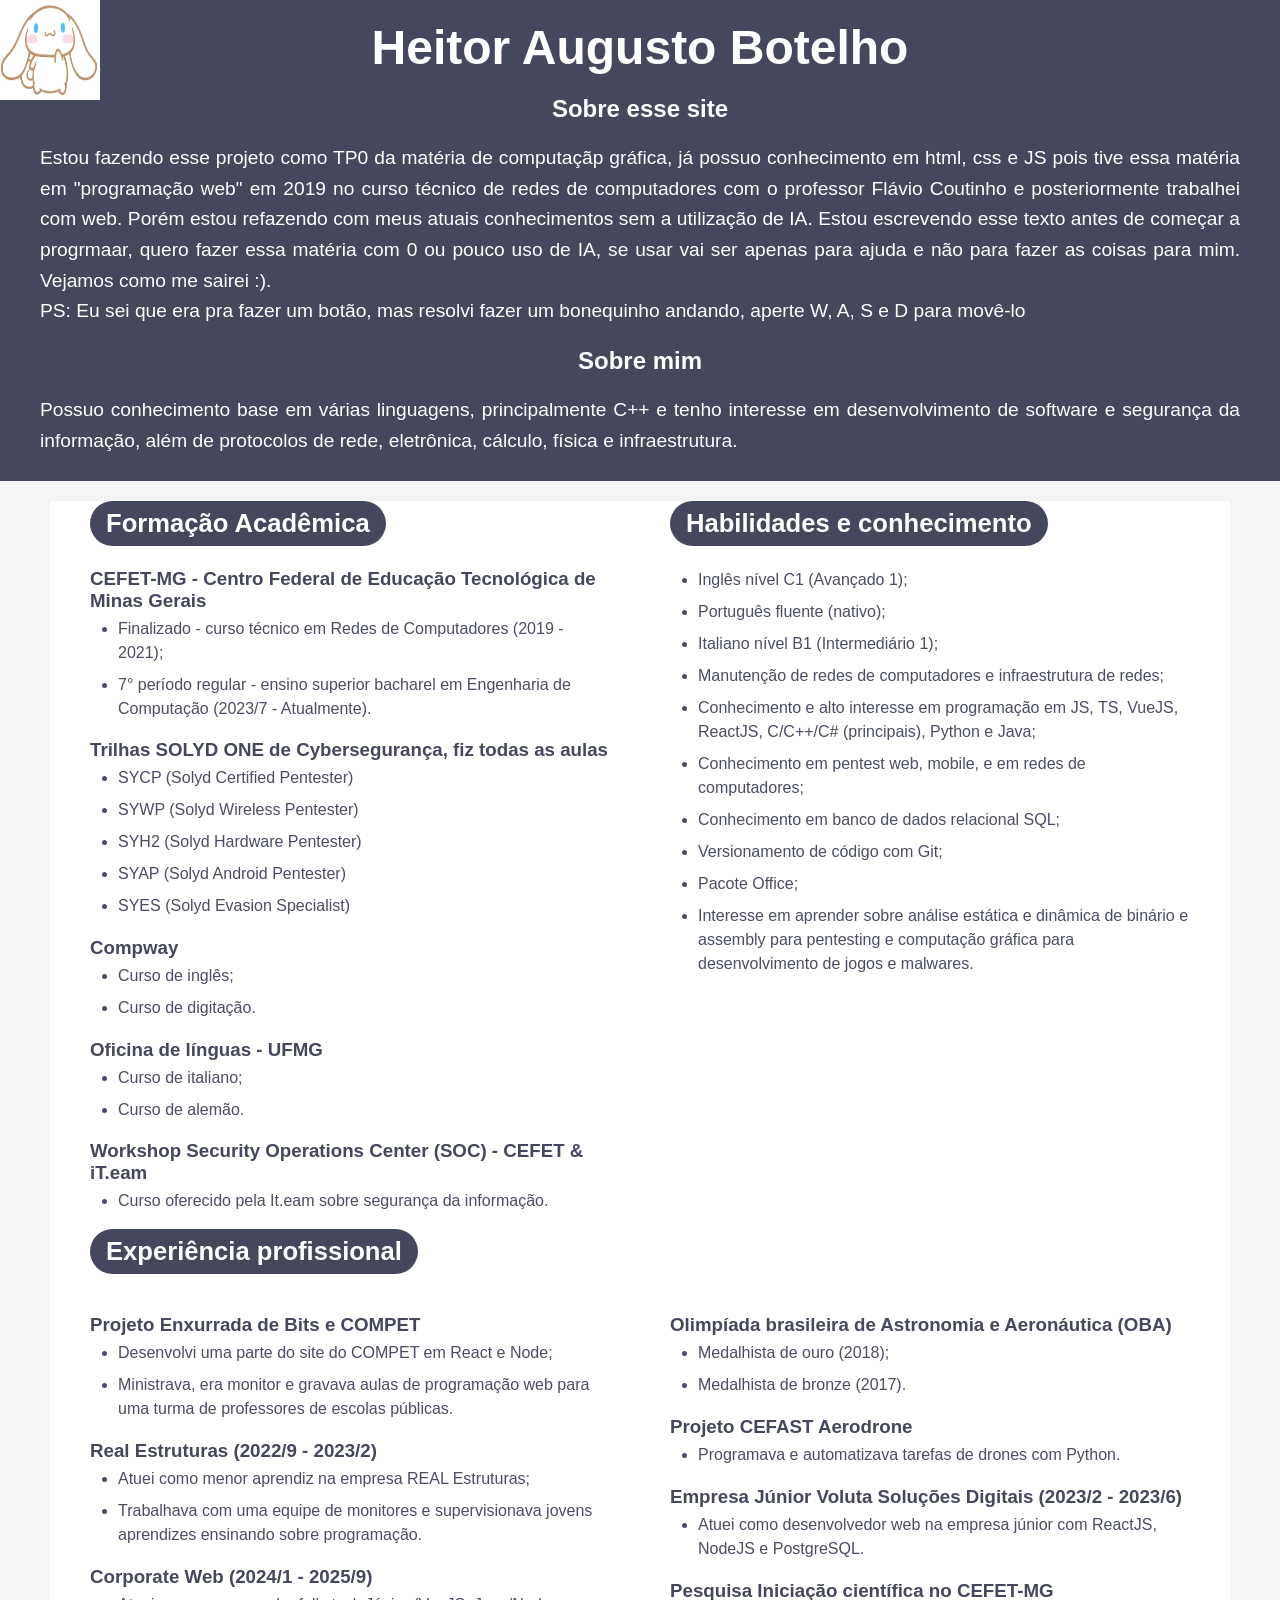
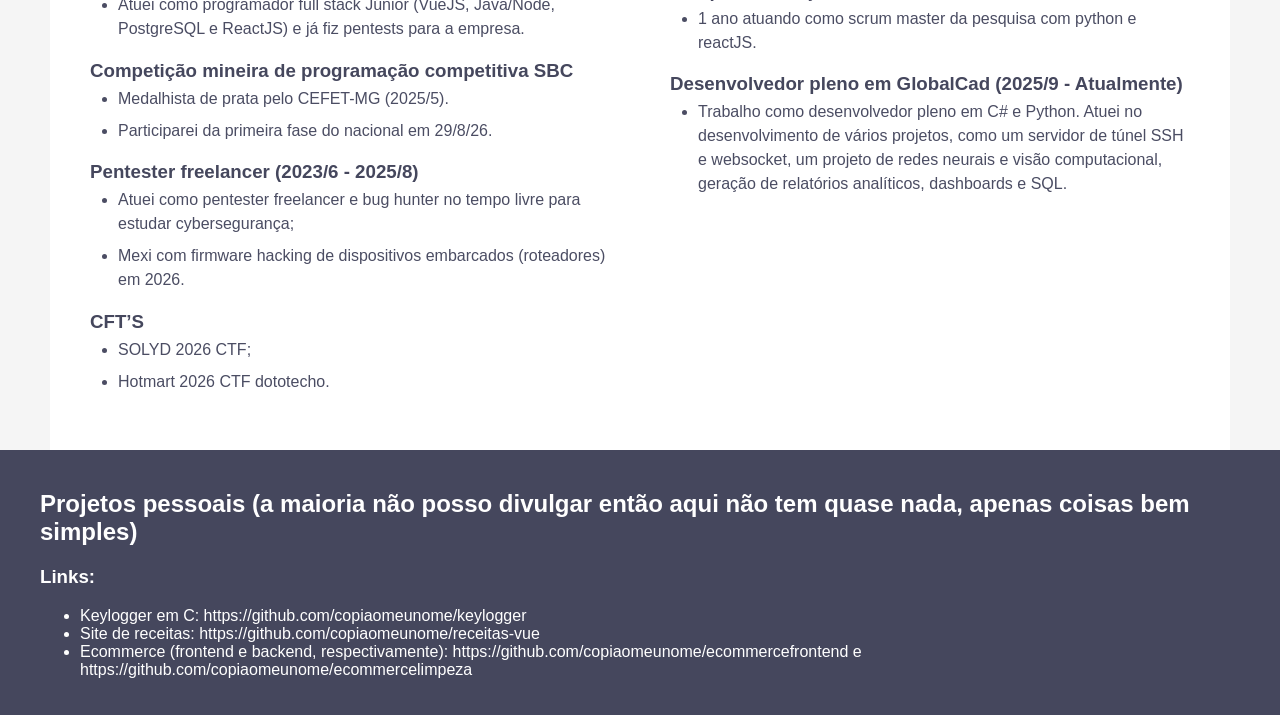
==== tp0/index.html @ 5cdedbfb "initial commit - adding html, css and js, just simple text and setup for project" ====
<!DOCTYPE html>
<html lang="en">
<head>
    <link rel="stylesheet" href="styles.css">
    <meta charset="UTF-8">
    <meta name="viewport" content="width=device-width, initial-scale=1.0">
    <title>Heitor Augusto Botelho</title>
</head>
<body>
    <img src="assets/cina1.png" alt="" id="img_prota">
    <header>
        <h1>Heitor Augusto Botelho</h1>
        <section class = "sobre">
            <h2>Sobre esse site</h2>
            <p>Estou fazendo esse projeto como TP0 da matéria de computaçãp gráfica, já possuo conhecimento em html, css e JS pois tive essa matéria em "programação web" em 2019 no curso técnico de redes de computadores com o professor Flávio Coutinho e posteriormente trabalhei com web. Porém estou refazendo com meus atuais conhecimentos sem a utilização de IA.
                Estou escrevendo esse texto antes de começar a progrmaar, quero fazer essa matéria com 0 ou pouco uso de IA, se usar vai ser apenas para ajuda e não para fazer as coisas para mim. Vejamos como me sairei :).
                <br>PS: Eu sei que era pra fazer um botão, mas resolvi fazer um bonequinho andando, aperte W, A, S e D para movê-lo</br>
            </p>
            <h2>Sobre mim</h2>
            <p>Possuo conhecimento base em várias linguagens, principalmente C++ e tenho interesse em desenvolvimento de software e segurança da informação, além de protocolos de rede, eletrônica, cálculo, física e infraestrutura.</p>
        </section>
    </header>
    <main>
        <div class = "conteudo">
            <section class = "coluna">
                <h2>Formação Acadêmica</h2>
                <h3>CEFET-MG - Centro Federal de Educação Tecnológica de Minas Gerais</h3>
                <ul>
                    <li>Finalizado - curso técnico em Redes de Computadores (2019 - 2021);</li>
                    <li>7° período regular - ensino superior bacharel em Engenharia de Computação (2023/7 - Atualmente).</li>
                </ul>
                <h3>Trilhas SOLYD ONE de Cybersegurança, fiz todas as aulas</h3>
                <ul>
                    <li>SYCP (Solyd Certified Pentester)</li>
                    <li>SYWP (Solyd Wireless Pentester)</li>
                    <li>SYH2 (Solyd Hardware Pentester)</li>
                    <li>SYAP (Solyd Android Pentester)</li>
                    <li>SYES (Solyd Evasion Specialist)</li>
                </ul>
                <h3>Compway</h3>
                <ul>
                    <li>Curso de inglês;</li>
                    <li>Curso de digitação.</li>
                </ul>
                <h3>Oficina de línguas - UFMG</h3>
                <ul>
                    <li>Curso de italiano;</li>
                    <li>Curso de alemão.</li>
                </ul>
                <h3>Workshop Security Operations Center (SOC) - CEFET & iT.eam</h3>
                <ul>
                    <li>Curso oferecido pela It.eam sobre segurança da informação.</li>
                </ul>
            </section>
            <section class = "coluna">
            <h2>Habilidades e conhecimento</h2>
            <ul>
                <li>Inglês nível C1 (Avançado 1);</li>
                <li>Português fluente (nativo);</li>
                <li>Italiano nível B1 (Intermediário 1);</li>
                <li>Manutenção de redes de computadores e infraestrutura de redes;</li>
                <li>Conhecimento e alto interesse em programação em JS, TS, VueJS, ReactJS, C/C++/C# (principais), Python e Java;</li>
                <li>Conhecimento em pentest web, mobile, e em redes de computadores;</li>
                <li>Conhecimento em banco de dados relacional SQL;</li>
                <li>Versionamento de código com Git;</li>
                <li>Pacote Office;</li>
                <li>Interesse em aprender sobre análise estática e dinâmica de binário e assembly para pentesting e computação gráfica para desenvolvimento de jogos e malwares.</li>
            </ul>
            </section>
        </div>
        <h2>Experiência profissional</h2>
        <div class = "conteudo">
            <section class = "coluna">
                <h3>Projeto Enxurrada de Bits e COMPET</h3>
                <ul>
                    <li>Desenvolvi uma parte do site do COMPET em React e Node;</li>
                    <li>Ministrava, era monitor e gravava aulas de programação web para uma turma de professores de escolas públicas.</li>
                </ul>
                <h3>Real Estruturas (2022/9 - 2023/2)</h3>
                <ul>
                    <li>Atuei como menor aprendiz na empresa REAL Estruturas;</li>
                    <li>Trabalhava com uma equipe de monitores e supervisionava jovens aprendizes ensinando sobre programação.</li>
                </ul>
                <h3>Corporate Web (2024/1 - 2025/9)</h3>
                <ul>
                    <li>Atuei como programador full stack Júnior (VueJS, Java/Node, PostgreSQL e ReactJS) e já fiz pentests para a empresa.</li>
                </ul>
                <h3>Competição mineira de programação competitiva SBC</h3>
                <ul>
                    <li>Medalhista de prata pelo CEFET-MG (2025/5).</li>
                    <li>Participarei da primeira fase do nacional em 29/8/26.</li>
                </ul>
                <h3>Pentester freelancer (2023/6 - 2025/8)</h3>
                <ul>
                    <li>Atuei como pentester freelancer e bug hunter no tempo livre para estudar cybersegurança;</li>
                    <li>Mexi com firmware hacking de dispositivos embarcados (roteadores) em 2026.</li>
                </ul>
                <h3>CFT’S</h3>
                <ul>
                    <li>SOLYD 2026 CTF;</li>
                    <li>Hotmart 2026 CTF dototecho.</li>
                </ul>
            </section>
            <section class = "coluna">
                <h3>Olimpíada brasileira de Astronomia e Aeronáutica (OBA)</h3>
                <ul>
                    <li>Medalhista de ouro (2018);</li>
                    <li>Medalhista de bronze (2017).</li>
                </ul>
                <h3>Projeto CEFAST Aerodrone</h3>
                <ul>
                    <li>Programava e automatizava tarefas de drones com Python.</li>
                </ul>
                <h3>Empresa Júnior Voluta Soluções Digitais (2023/2 - 2023/6)</h3>
                <ul>
                    <li>Atuei como desenvolvedor web na empresa júnior com ReactJS, NodeJS e PostgreSQL.</li>
                </ul>
                <h3>Pesquisa Iniciação científica no CEFET-MG</h3>
                <ul>
                    <li>1 ano atuando como scrum master da pesquisa com python e reactJS.</li>
                </ul>
                <h3>Desenvolvedor pleno em GlobalCad (2025/9 - Atualmente)</h3>
                <ul>
                    <li>Trabalho como desenvolvedor pleno em C# e Python. Atuei no desenvolvimento de vários projetos, como um servidor de túnel SSH e websocket, um projeto de redes neurais e visão computacional, geração de relatórios analíticos, dashboards e SQL.</li>
                </ul>
            </section>
        </div>
    </main>
    <footer>
        <h2>Projetos pessoais (a maioria não posso divulgar então aqui não tem quase nada, apenas coisas bem simples)</h2>
        <h3>Links:</h3>
        <ul>
            <li>Keylogger em C: https://github.com/copiaomeunome/keylogger</li>
            <li>Site de receitas: https://github.com/copiaomeunome/receitas-vue</li>
            <li>Ecommerce (frontend e backend, respectivamente): https://github.com/copiaomeunome/ecommercefrontend e https://github.com/copiaomeunome/ecommercelimpeza</li>
        </ul>
    </footer>
    <script src="script.js"></script>
</body>
</html>
---- tp0/styles.css ----
body{
    margin: 0;
    font-family: Arial, sans-serif;
    color: #4b4d63;
    background-color: #f5f5f5;
}
main{
    max-width: 1100px;
    margin: auto;
    background-color: white;
    padding: 0 40px 40px 40px;
}
header, footer{
    background-color: #45475d;
    color: white;
    padding: 20px 40px;
}
header h1, footer h1{
    margin: 0;
    font-size: 3rem;
    text-align:center;
}
header p, footer p{margin: 5px 0;}
.sobre{
    text-align: center;
}
.sobre h1{
    margin: 0;
    font-size: 2rem;
    color: #5a5c72;
}
.sobre p{
    text-align: justify;
    font-size: 1.2rem;
    line-height: 1.6;
}
.conteudo{
    display: grid;
    grid-template-columns: 1fr 1fr;
    gap: 60px;
    margin-top: 20px;
}
.conteudo > div{min-width: 0}
main h2{
    color: white;
    background-color: #45475d;
    border-radius: 30px;
    padding: 8px 16px;
    margin-top: 0;
    font-size: 1.6rem;
    width: fit-content;
}
main h3{
    color: #45475d;
    margin-bottom: 5px;
}
main p{line-height: 1.5;}
main ul{
    padding-left: 28px;
    margin-top: 5px;
}
main li{
    margin-bottom: 8px;
    line-height: 1.5;
}

@media (max-width: 700px){
    main{padding: 0 20px 30px 20px;}
    .conteudo{
        grid-template-columns: 1fr;
        gap: 20px;
    }
    header{padding: 20px;}
    header h1{font-size: 2rem;}
    .sobre h1{font-size: 1.7rem;}
    .sobre p{font-size: 1rem;}
    main h2{font-size: 1.3rem;}
}
#img_prota{
    position:absolute;
    width:100px;
    height:100px;
}
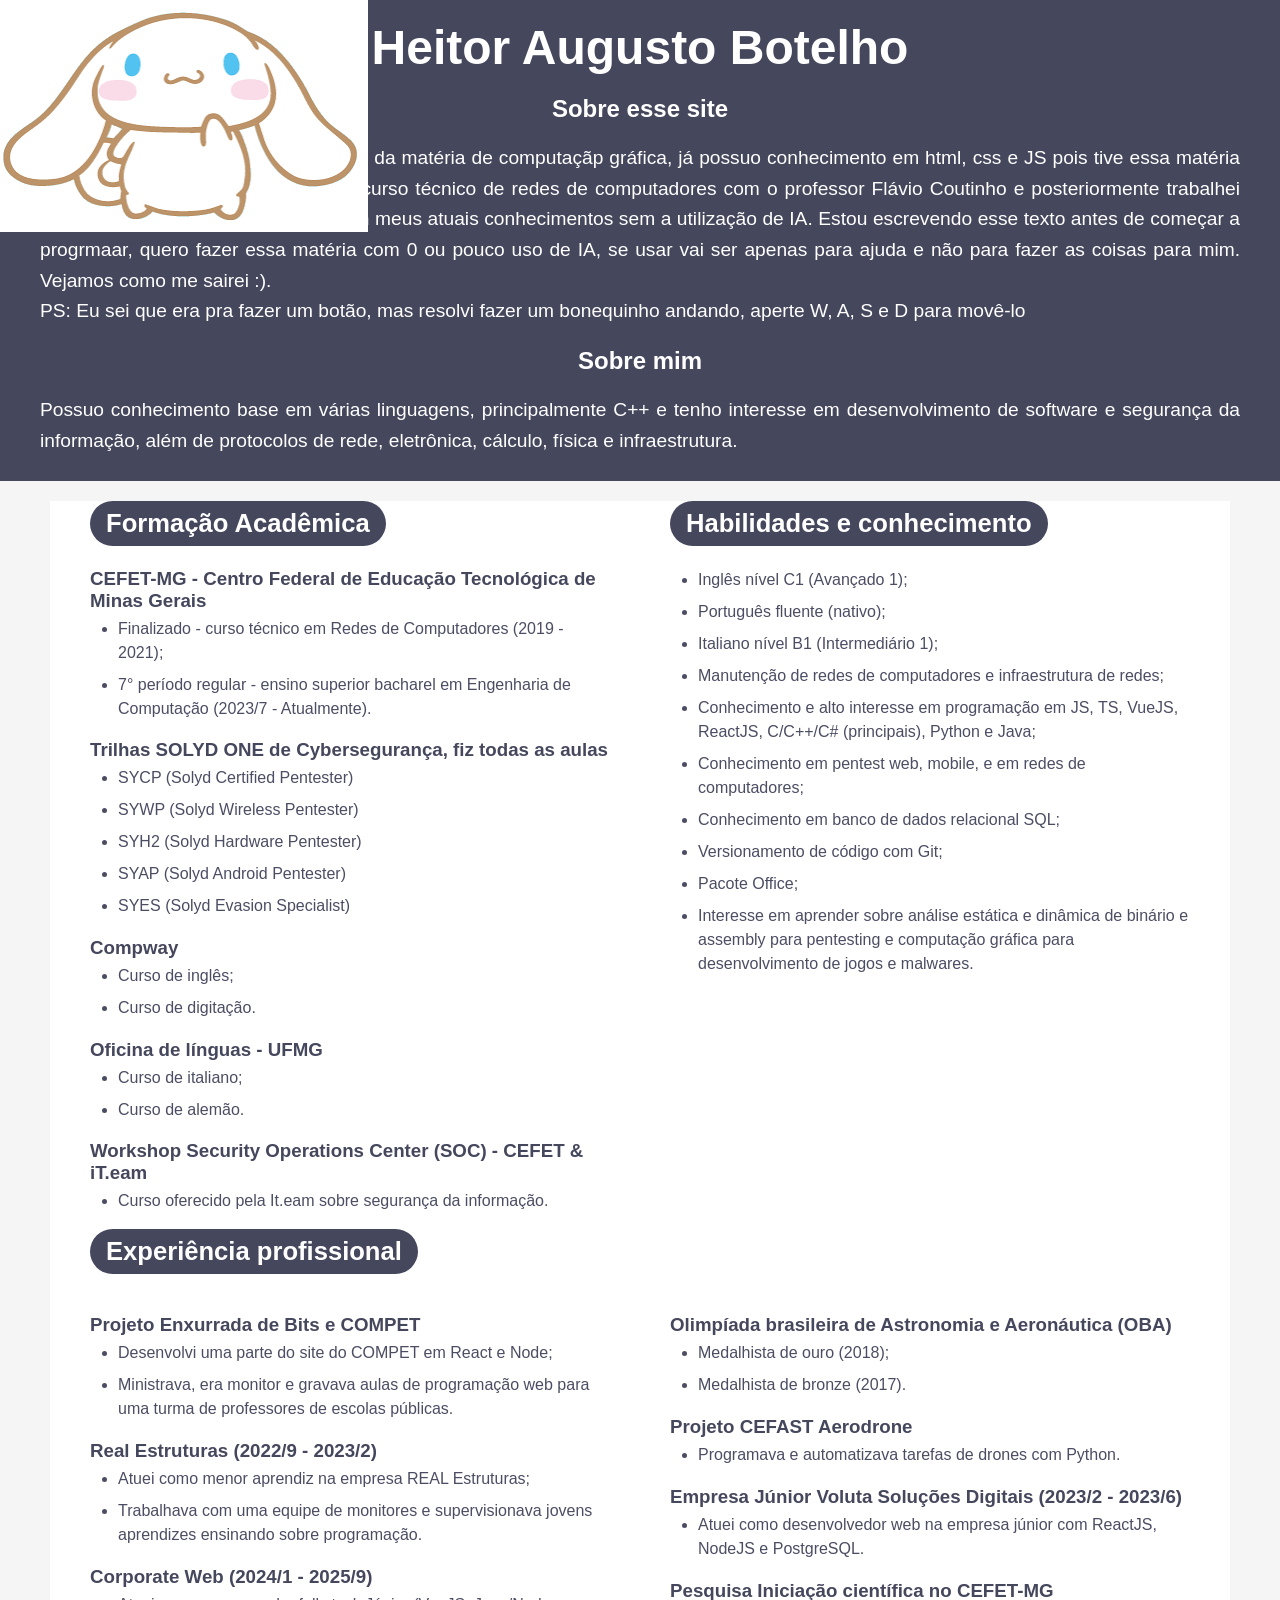
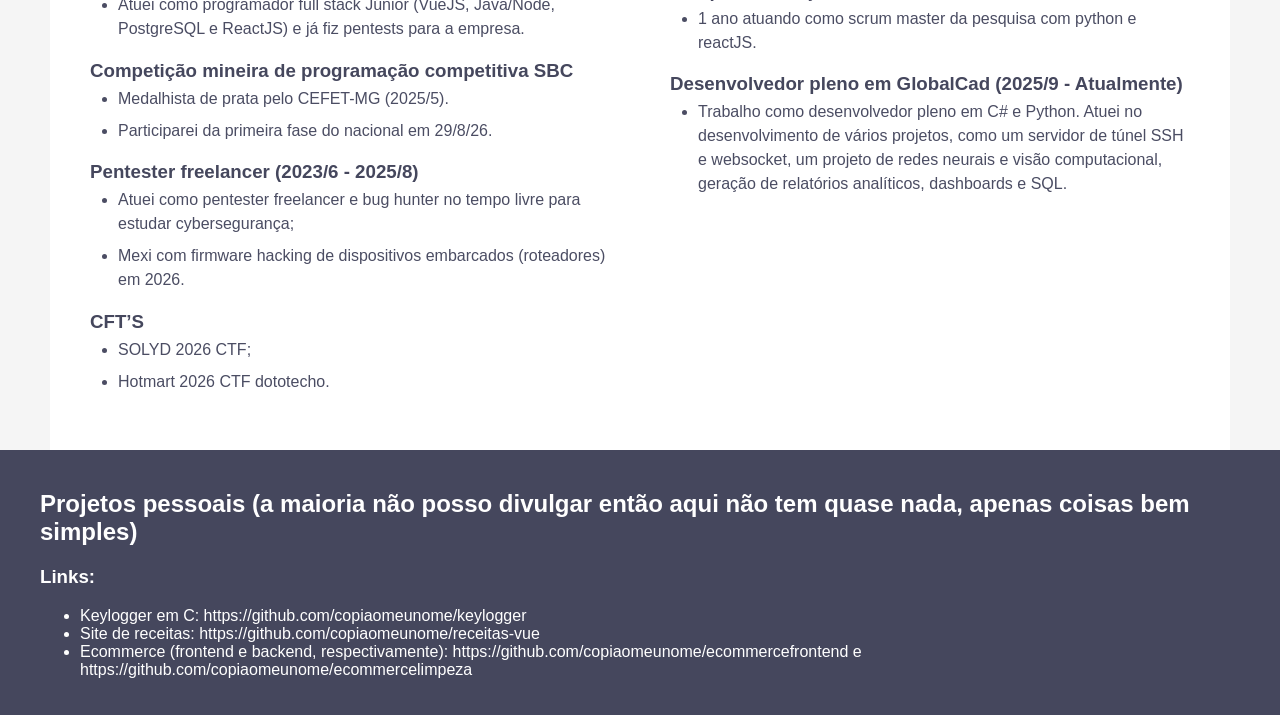
==== commit 97be7439: "adding player movement" ====
--- a/tp0/index.html
+++ b/tp0/index.html
@@ -7,7 +7,7 @@
     <title>Heitor Augusto Botelho</title>
 </head>
 <body>
-    <img src="assets/cina1.png" alt="" id="img_prota">
+    <div id="img_prota"></div>
     <header>
         <h1>Heitor Augusto Botelho</h1>
         <section class = "sobre">
--- a/tp0/styles.css
+++ b/tp0/styles.css
@@ -76,8 +76,11 @@
     .sobre p{font-size: 1rem;}
     main h2{font-size: 1.3rem;}
 }
-#img_prota{
+#img_prota {
     position:absolute;
-    width:100px;
-    height:100px;
+    width: 400px;
+    height: 400px;
+    z-index:1000;
+    background-image: url("assets/cina1.png");
+    background-repeat: no-repeat;
 }
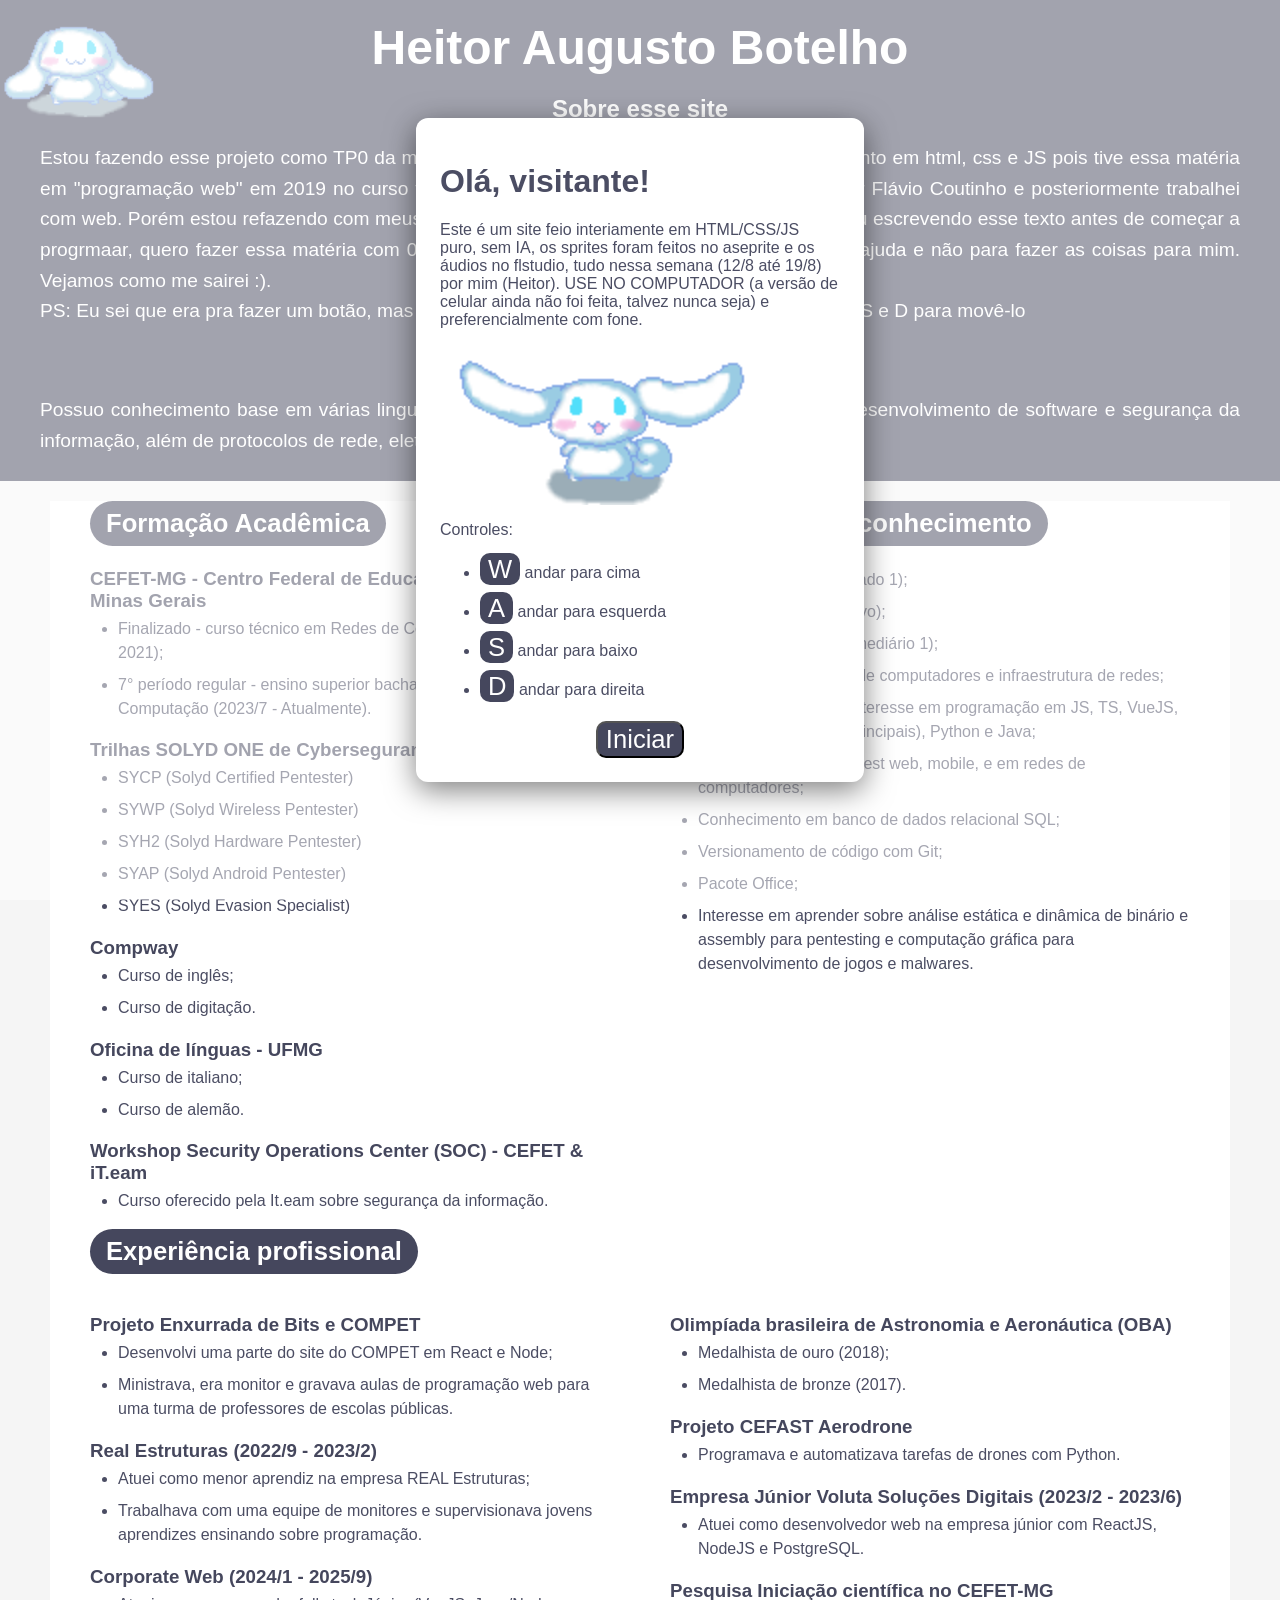
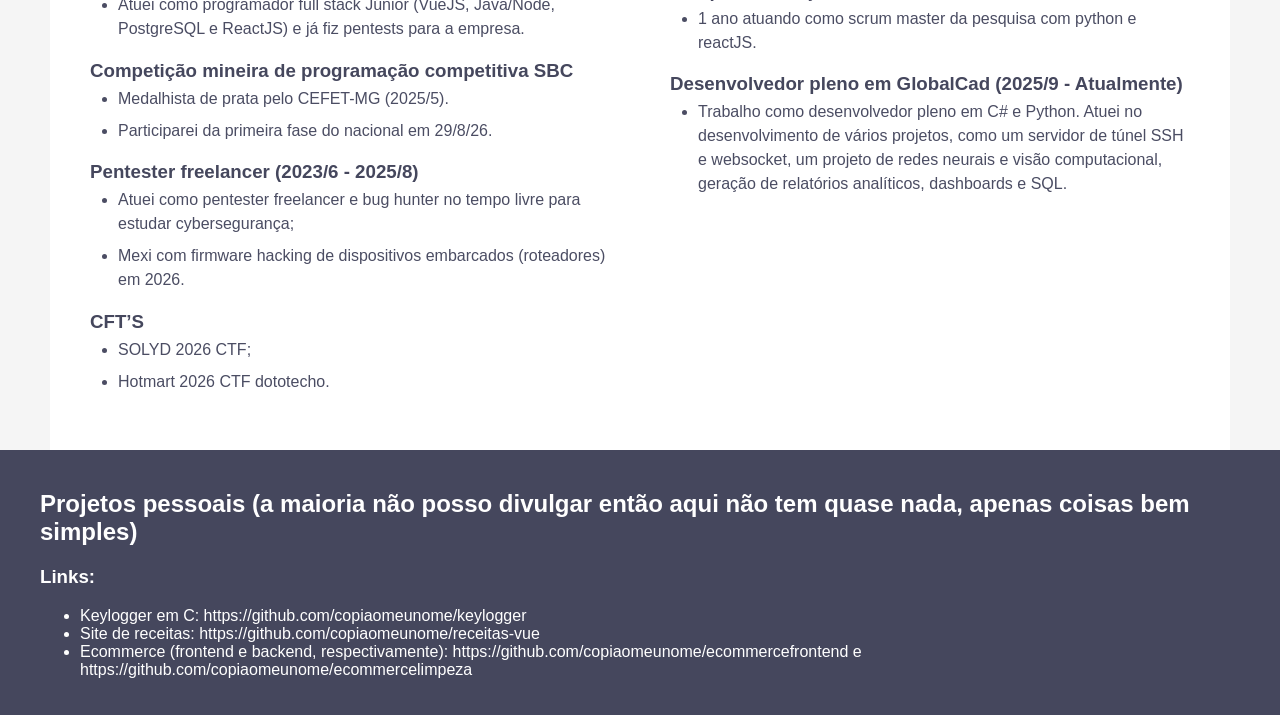
==== commit 4fdb3fb3: "adding some sounds and camera stick" ====
--- a/tp0/index.html
+++ b/tp0/index.html
@@ -7,7 +7,27 @@
     <title>Heitor Augusto Botelho</title>
 </head>
 <body>
+    <audio src="audios/base_audio2.mpeg" id="music" autoplay loop></audio>
     <div id="img_prota"></div>
+    <div id="guide">
+        <div id="guide_popup">
+        
+            <h1>Olá, visitante!</h1>
+            <p>Este é um site feio interiamente em HTML/CSS/JS puro, sem IA, os sprites foram feitos no aseprite e os áudios no flstudio, tudo nessa semana (12/8 até 19/8) por mim (Heitor). USE NO COMPUTADOR (a versão de celular ainda não foi feita, talvez nunca seja) e preferencialmente com fone.</p>
+            <div class="img_banner"></div>
+            <p>
+                Controles:
+                <ul>
+                    <li><span class="button_tip">W</span>   andar para cima</li>
+                    <li><span class="button_tip">A</span>   andar para esquerda</li>
+                    <li><span class="button_tip">S</span>   andar para baixo</li>
+                    <li><span class="button_tip">D</span>   andar para direita</li>
+                </ul>
+            </p>
+            <button id="start">Iniciar</button>
+            
+        </div>
+    </div>
     <header>
         <h1>Heitor Augusto Botelho</h1>
         <section class = "sobre">
@@ -136,5 +156,6 @@
         </ul>
     </footer>
     <script src="script.js"></script>
+    <script src="button_events.js"></script>
 </body>
 </html>
--- a/tp0/styles.css
+++ b/tp0/styles.css
@@ -83,4 +83,52 @@
     z-index:1000;
     background-image: url("assets/cina1.png");
     background-repeat: no-repeat;
-}+    transform: scale(1.5);
+    transform-origin: top left;
+}
+#guide {
+    position: fixed;
+    display: flex;
+    top: 0;
+    left: 0;
+    width: 100%;
+    height: 100%;
+    justify-content: center;
+    align-items: center;
+    background: rgba(255, 255, 255, 0.5);
+    z-index: 1000;
+}
+
+#guide_popup {
+    width: 400px;
+    padding: 24px;
+    background: white;
+    border-radius: 12px;
+    box-shadow: 0 8px 30px rgba(0, 0, 0, 0.5);
+}
+.img_banner{
+    width: 320px;
+    height: 160px;
+    background-image: url("assets/cina1.png");
+    background-size: 2048px 2048px;
+    background-position: 0px 0px;
+    background-repeat: no-repeat;
+}
+.button_tip, #start{
+    color: white;
+    background-color: #45475d;
+    border-radius: 10px;
+    padding: 2px 8px;
+    font-size: 1.6rem;
+    width: fit-content;
+}
+#guide_popup ul{
+    display: flex;
+    flex-direction: column;
+    gap:10px;
+}
+#start {
+    display: block;
+    margin: 20px auto 0;
+}
+
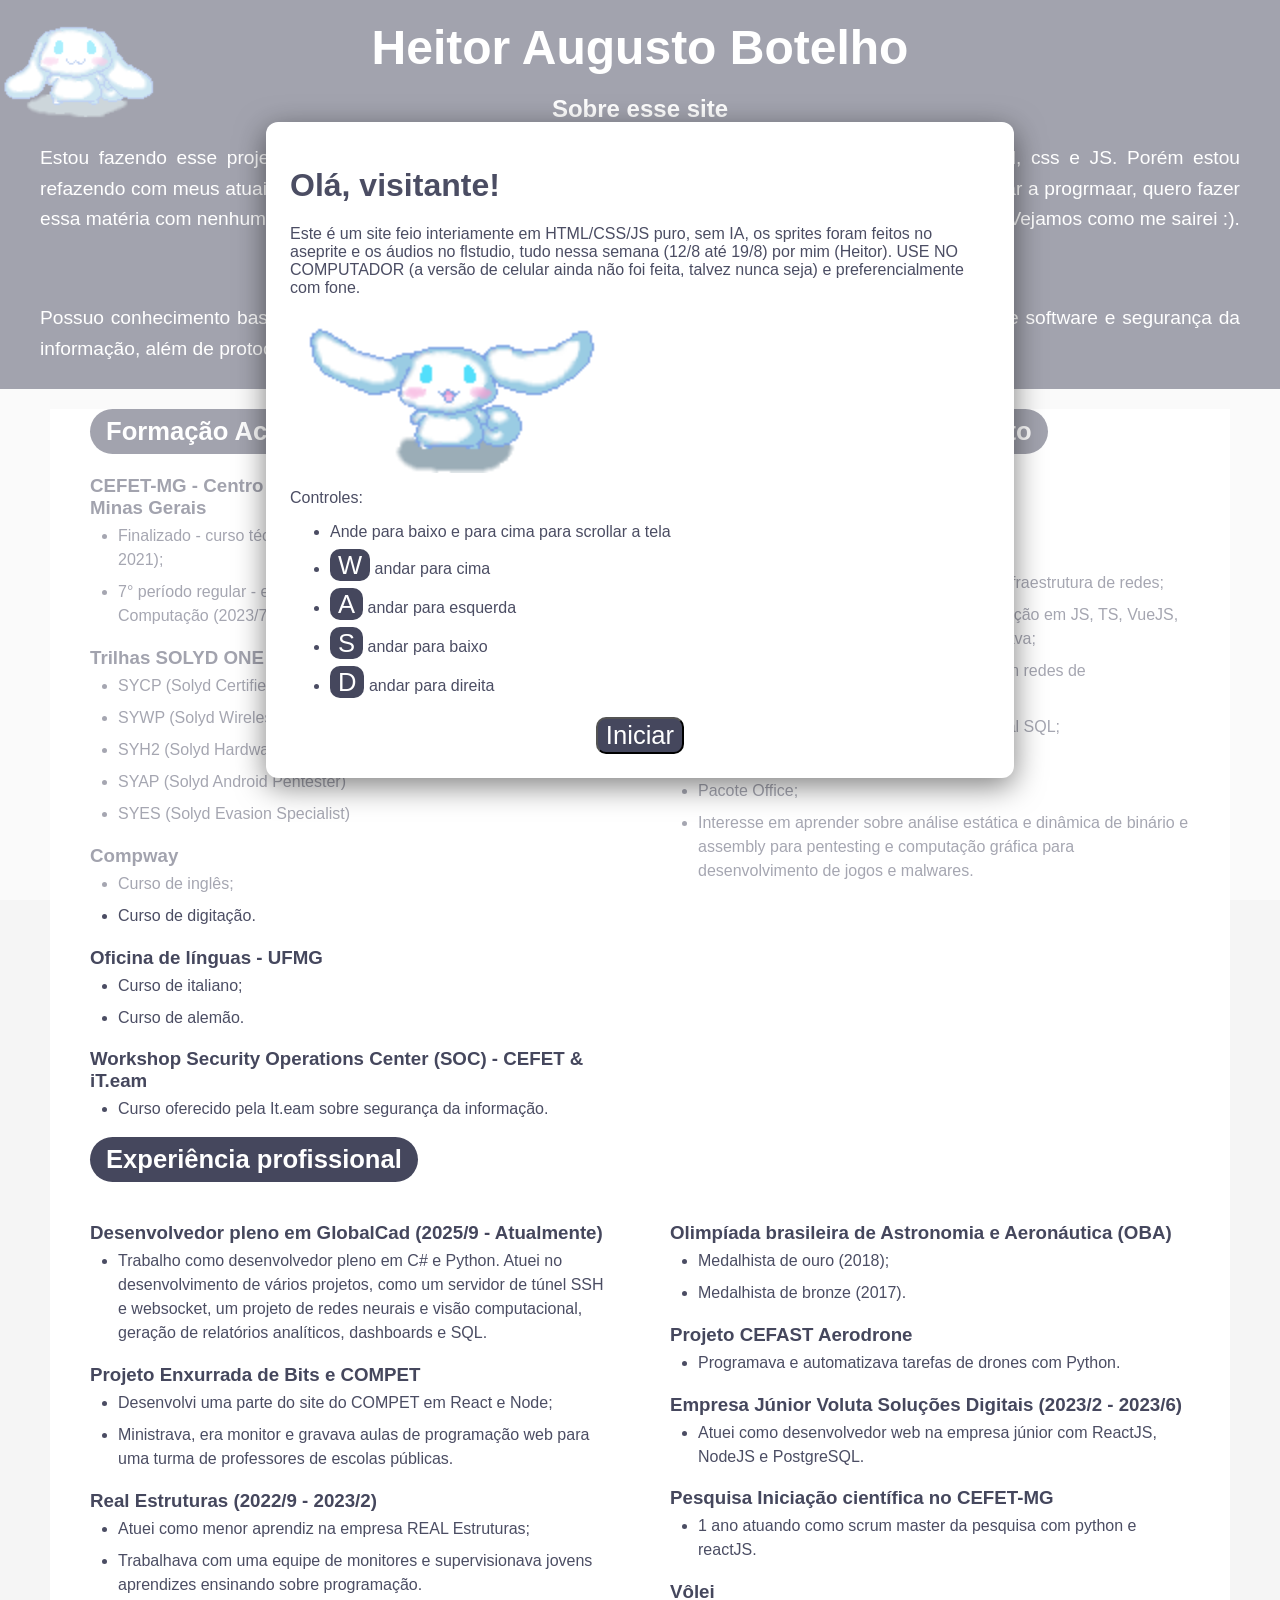
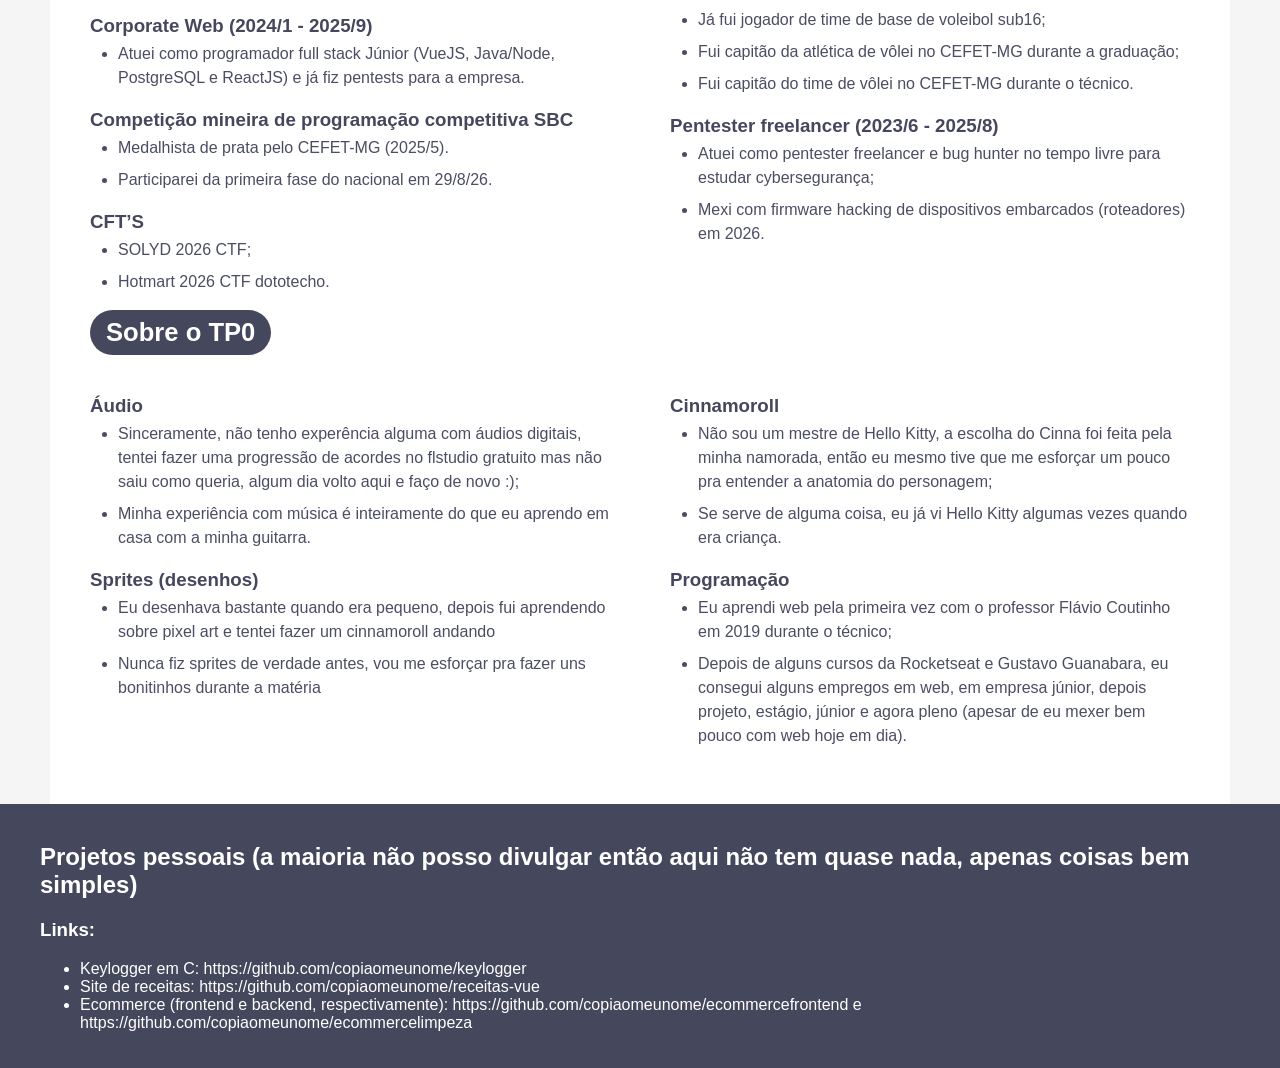
==== commit b0473ec0: "adding some text and rewriting the pop-up" ====
--- a/tp0/index.html
+++ b/tp0/index.html
@@ -18,6 +18,7 @@
             <p>
                 Controles:
                 <ul>
+                    <li>Ande para baixo e para cima para scrollar a tela</li>
                     <li><span class="button_tip">W</span>   andar para cima</li>
                     <li><span class="button_tip">A</span>   andar para esquerda</li>
                     <li><span class="button_tip">S</span>   andar para baixo</li>
@@ -32,9 +33,8 @@
         <h1>Heitor Augusto Botelho</h1>
         <section class = "sobre">
             <h2>Sobre esse site</h2>
-            <p>Estou fazendo esse projeto como TP0 da matéria de computaçãp gráfica, já possuo conhecimento em html, css e JS pois tive essa matéria em "programação web" em 2019 no curso técnico de redes de computadores com o professor Flávio Coutinho e posteriormente trabalhei com web. Porém estou refazendo com meus atuais conhecimentos sem a utilização de IA.
-                Estou escrevendo esse texto antes de começar a progrmaar, quero fazer essa matéria com 0 ou pouco uso de IA, se usar vai ser apenas para ajuda e não para fazer as coisas para mim. Vejamos como me sairei :).
-                <br>PS: Eu sei que era pra fazer um botão, mas resolvi fazer um bonequinho andando, aperte W, A, S e D para movê-lo</br>
+            <p>Estou fazendo esse projeto como TP0 da matéria de computaçãp gráfica, já possuo conhecimento em html, css e JS. Porém estou refazendo com meus atuais conhecimentos sem a utilização de IA.
+                Estou escrevendo esse texto antes de começar a progrmaar, quero fazer essa matéria com nenhum uso de IA, apenas no modo força raiz (digitando e pesquisando as coisas na internet). Vejamos como me sairei :).
             </p>
             <h2>Sobre mim</h2>
             <p>Possuo conhecimento base em várias linguagens, principalmente C++ e tenho interesse em desenvolvimento de software e segurança da informação, além de protocolos de rede, eletrônica, cálculo, física e infraestrutura.</p>
@@ -91,6 +91,10 @@
         <h2>Experiência profissional</h2>
         <div class = "conteudo">
             <section class = "coluna">
+                <h3>Desenvolvedor pleno em GlobalCad (2025/9 - Atualmente)</h3>
+                <ul>
+                    <li>Trabalho como desenvolvedor pleno em C# e Python. Atuei no desenvolvimento de vários projetos, como um servidor de túnel SSH e websocket, um projeto de redes neurais e visão computacional, geração de relatórios analíticos, dashboards e SQL.</li>
+                </ul>
                 <h3>Projeto Enxurrada de Bits e COMPET</h3>
                 <ul>
                     <li>Desenvolvi uma parte do site do COMPET em React e Node;</li>
@@ -110,16 +114,12 @@
                     <li>Medalhista de prata pelo CEFET-MG (2025/5).</li>
                     <li>Participarei da primeira fase do nacional em 29/8/26.</li>
                 </ul>
-                <h3>Pentester freelancer (2023/6 - 2025/8)</h3>
-                <ul>
-                    <li>Atuei como pentester freelancer e bug hunter no tempo livre para estudar cybersegurança;</li>
-                    <li>Mexi com firmware hacking de dispositivos embarcados (roteadores) em 2026.</li>
-                </ul>
                 <h3>CFT’S</h3>
                 <ul>
                     <li>SOLYD 2026 CTF;</li>
                     <li>Hotmart 2026 CTF dototecho.</li>
                 </ul>
+                
             </section>
             <section class = "coluna">
                 <h3>Olimpíada brasileira de Astronomia e Aeronáutica (OBA)</h3>
@@ -139,9 +139,45 @@
                 <ul>
                     <li>1 ano atuando como scrum master da pesquisa com python e reactJS.</li>
                 </ul>
-                <h3>Desenvolvedor pleno em GlobalCad (2025/9 - Atualmente)</h3>
+                <h3>Vôlei</h3>
                 <ul>
-                    <li>Trabalho como desenvolvedor pleno em C# e Python. Atuei no desenvolvimento de vários projetos, como um servidor de túnel SSH e websocket, um projeto de redes neurais e visão computacional, geração de relatórios analíticos, dashboards e SQL.</li>
+                    <li>Já fui jogador de time de base de voleibol sub16;</li>
+                    <li>Fui capitão da atlética de vôlei no CEFET-MG durante a graduação;</li>
+                    <li>Fui capitão do time de vôlei no CEFET-MG durante o técnico.</li>
+                </ul>
+                <h3>Pentester freelancer (2023/6 - 2025/8)</h3>
+                <ul>
+                    <li>Atuei como pentester freelancer e bug hunter no tempo livre para estudar cybersegurança;</li>
+                    <li>Mexi com firmware hacking de dispositivos embarcados (roteadores) em 2026.</li>
+                </ul>
+                
+            </section>
+        </div>
+        <h2>Sobre o TP0</h2>
+        <div class = "conteudo">
+            
+            <section class="coluna">
+                <h3>Áudio</h3>
+                <ul>
+                    <li>Sinceramente, não tenho experência alguma com áudios digitais, tentei fazer uma progressão de acordes no flstudio gratuito mas não saiu como queria, algum dia volto aqui e faço de novo :);</li>
+                    <li>Minha experiência com música é inteiramente do que eu aprendo em casa com a minha guitarra.</li>
+                </ul>
+                <h3>Sprites (desenhos)</h3>
+                <ul>
+                    <li>Eu desenhava bastante quando era pequeno, depois fui aprendendo sobre pixel art e tentei fazer um cinnamoroll andando</li>
+                    <li>Nunca fiz sprites de verdade antes, vou me esforçar pra fazer uns bonitinhos durante a matéria</li>
+                </ul>
+            </section>
+            <section class="coluna">
+                <h3>Cinnamoroll</h3>
+                <ul>
+                    <li>Não sou um mestre de Hello Kitty, a escolha do Cinna foi feita pela minha namorada, então eu mesmo tive que me esforçar um pouco pra entender a anatomia do personagem;</li>
+                    <li>Se serve de alguma coisa, eu já vi Hello Kitty algumas vezes quando era criança.</li>
+                </ul>
+                <h3>Programação</h3>
+                <ul>
+                    <li>Eu aprendi web pela primeira vez com o professor Flávio Coutinho em 2019 durante o técnico;</li>
+                    <li>Depois de alguns cursos da Rocketseat e Gustavo Guanabara, eu consegui alguns empregos em web, em empresa júnior, depois projeto, estágio, júnior e agora pleno (apesar de eu mexer bem pouco com web hoje em dia).</li>
                 </ul>
             </section>
         </div>
--- a/tp0/styles.css
+++ b/tp0/styles.css
@@ -100,7 +100,7 @@
 }
 
 #guide_popup {
-    width: 400px;
+    width: 700px;
     padding: 24px;
     background: white;
     border-radius: 12px;
